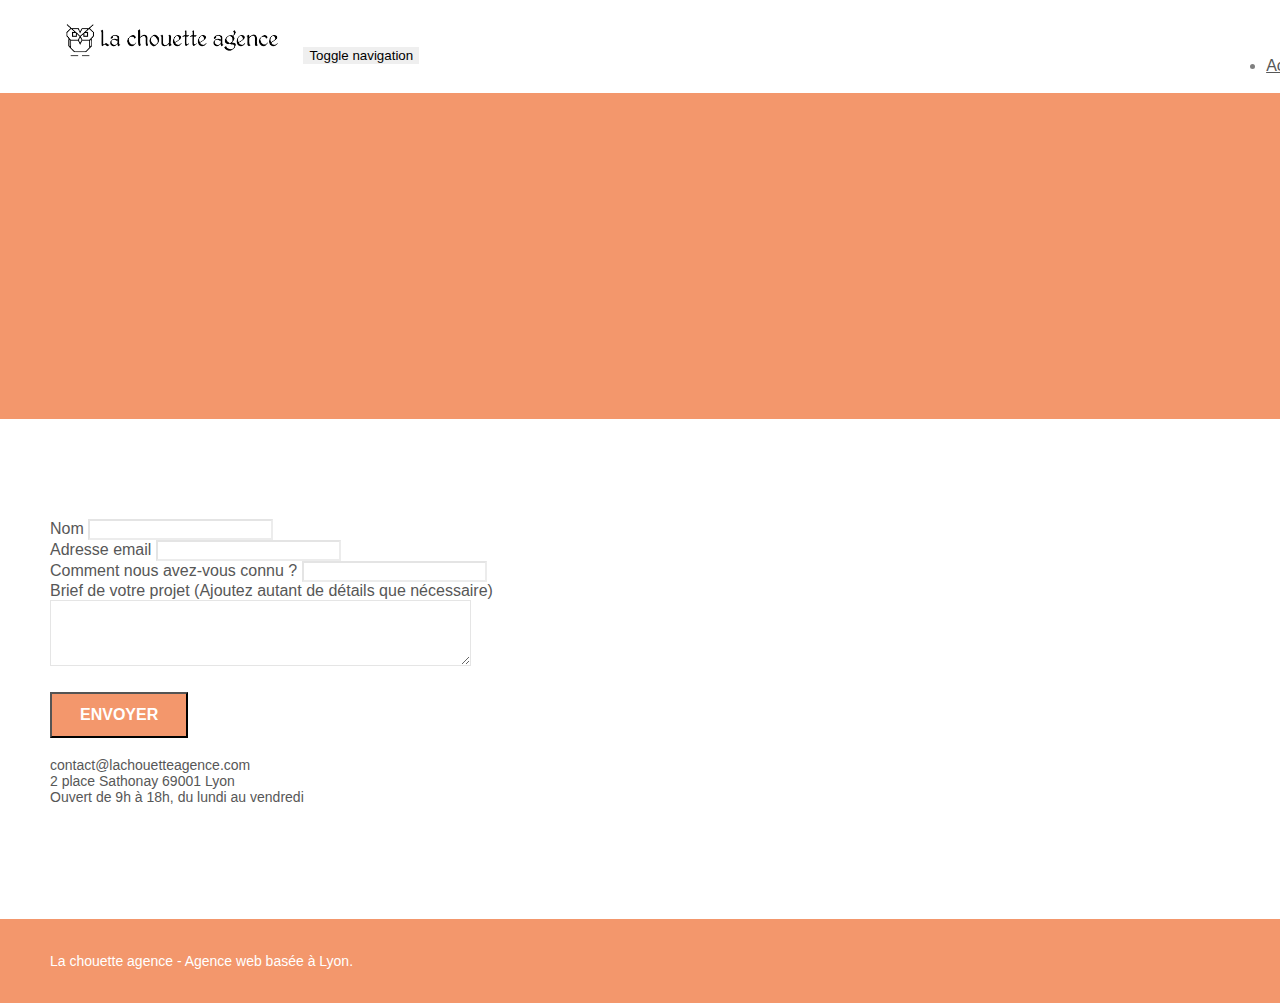
==== page2.html @ aa7b55ed "Amélioration du SEO" ====
<!doctype html>
<html lang="fr">
<head>
    <meta charset="utf-8">
    <meta name="keywords" content="SEO, site web, agence web design, Lyon, strategie web, illustrations, logo">
    <meta name="description" content="La chouette agence est une agence de web design basée à Lyon qui aide les entreprises à devenir attractives et visibles sur Internet">
    <meta name="viewport" content="width=device-width, initial-scale=1.0, viewport-fit=cover">
    <link rel="canonical" href="https://myriam-dev.github.io/NajiMyriam_4_22102021/page2.html">
	<link rel="shortcut icon" type="image/png" href="favicon.jpg">
	<link rel="stylesheet" type="text/css" href="./css/bootstrap.min.css">
	<link rel="stylesheet" type="text/css" href="style.css">
	<link rel="stylesheet" type="text/css" href="./css/font-awesome.min.css">
	<link rel="stylesheet" type="text/css" href="./css/et-line.min.css">
	
    
	<script src="./js/jquery-2.1.0.min.js" defer></script>
	<script src="./js/bootstrap.min.js" defer></script>
	<script src="./js/blocs.min.js" defer></script>
	<script src="./js/jqBootstrapValidation.js" defer></script>
	<script src="./js/formHandler.js" defer></script>
	
    <title>Contact La chouette agence</title>

        
</head>
<body>
<!-- Principal conteneur -->
<main class="page-container">
    
<!-- bloc-0 -->
<div class="bloc bgc-white l-bloc " id="bloc-0">
	<div class="container bloc-sm">
		<nav class="navbar row">
			<div class="navbar-header">
				<a class="navbar-brand" href="index.html" aria-label="page d'accueil"><img src="img/la-chouette-agence.png" alt="Logo de La chouette agence" height="40" /></a>
				<button id="nav-toggle" type="button" class="ui-navbar-toggle navbar-toggle" data-toggle="collapse" data-target=".navbar-1">
					<span class="sr-only">Toggle navigation</span>
					<span class="icon-bar"></span>
					<span class="icon-bar"></span>
					<span class="icon-bar"></span>
				</button>
			</div>
			<div class="collapse navbar-collapse navbar-1 special-dropdown-nav">
				<ul class="site-navigation nav navbar-nav">
					<li>
						<a href="index.html">Accueil</a>
					</li>
					<li>
						<a href="page2.html">page2 &gt;</a>
					</li>
				</ul>
			</div>

		</nav>
	</div>
</div>
<!-- bloc-0 END -->

<!-- bloc-6 -->
<div class="bloc bg-repeat bgc-atomic-tangerine d-bloc bloc-bg-texture texture-paper" id="bloc-6">
	<div class="container bloc-lg">
		<div class="row">
			<div class="col-sm-12">
				<h1 class="text-center hero-bloc-text tc-white">
					Parlons web design !
				</h1>
				<p class="text-center mg-lg tc-white tight-width-whitespace">
					Nous sommes ravis que vous souhaitiez collaborer avec notre agence.<br>
					Parlez-nous de votre projet en complétant le formulaire ci-dessous.
				</p>
			</div>
		</div>
	</div>
</div>
<!-- bloc-6 END -->

<!-- bloc-7 -->
<div class="bloc bgc-white l-bloc" id="bloc-7">
	<div class="container bloc-lg">
		<div class="row">
			<div class="col-sm-6">
				<form id="form_1" novalidate success-msg="Your message has been sent." fail-msg="Sorry it seems that our mail server is not responding, Sorry for the inconvenience!">
					<div class="form-group">
						<label>
							Nom
						</label>
						<input id="name" class="form-control" required />
					</div>
					<div class="form-group">
						<label>
							Adresse email
						</label>
						<input id="email" class="form-control" type="email" required />
					</div>
					<div class="form-group">
						<label>
							Comment nous avez-vous connu ?
						</label>
						<input class="form-control" type="email" required id="input_504" />
					</div>
					<div class="form-group">
						<label>
							Brief de votre projet (Ajoutez autant de détails que nécessaire)<br>
						</label><textarea id="message" class="form-control" rows="4" cols="50" required></textarea>
					</div> 
					<button class="bloc-button btn btn-lg btn-block cta-hero btn-atomic-tangerine" type="submit">
						Envoyer
					</button>
				</form>
			</div>
			<div class="col-sm-6">
				<p>
					contact@lachouetteagence.com<br>2 place Sathonay 69001 Lyon<br>Ouvert de 9h à 18h, du lundi au vendredi<br>
				</p>
			</div>
		</div>
	</div>
</div>
<!-- bloc-7 END -->

<!-- ScrollToTop Button -->
<a class="bloc-button btn btn-d scrollToTop" onclick="scrollToTarget('1')"><span class="fa fa-chevron-up"></span></a>
<!-- ScrollToTop Button END-->


<!-- Footer - bloc-8 -->
<div class="bloc bgc-atomic-tangerine d-bloc" id="bloc-8">
	<div class="container bloc-sm">
		<div class="row">
			<div class="col-sm-12">
				<p class="text-center white">
					La chouette agence - Agence web basée à Lyon.<br>
				</p>
				<div class="row row-no-gutters social">
					<div class="col-sm-3">
						<div class="text-center">
							<a class="social" href="index.html"><span class="fa fa-twitter icon-md"></span></a>
						</div>
					</div>
					<div class="col-sm-3">
						<div class="text-center">
							<a class="social" href="index.html"><span class="fa fa-facebook icon-md"></span></a>
						</div>
					</div>
					<div class="col-sm-3">
						<div class="text-center">
							<a class="social" href="index.html"><span class="fa fa-dribbble icon-md"></span></a>
						</div>
					</div>
					<div class="col-sm-3">
						<div class="text-center">
							<a class="social" href="index.html"><span class="fa fa-instagram icon-md"></span></a>
						</div>
					</div>
				</div>
			</div>
		</div>
	</div>
</div>
<!-- Footer - bloc-8 END -->

</main>
<!-- Principal conteneur END -->
    

</body>
</html>
---- style.css ----
body {
    margin: 0;
    padding: 0;
    background: #FFF;
    overflow-x: hidden;
    -webkit-font-smoothing: antialiased;
    -moz-osx-font-smoothing: grayscale;
}

a,
button {
    transition: all .3s ease-in-out;
    outline: none!important;
}

a:hover {
    text-decoration: none;
    cursor: pointer;
}

#page-loading-blocs-notifaction {
    position: fixed;
    top: 0;
    bottom: 0;
    width: 100%;
    z-index: 100000;
    background: #FFFFFF url("img/pageload-spinner.gif") no-repeat center center;
}

.bloc {
    width: 100%;
    clear: both;
    background: 50% 50% no-repeat;
    padding: 0 50px;
    -webkit-background-size: cover;
    -moz-background-size: cover;
    -o-background-size: cover;
    background-size: cover;
    position: relative;
}

.bloc .container {
    padding-left: 0;
    padding-right: 0;
}

.bloc-lg {
    padding: 100px 50px;
}

.bloc-md {
    padding: 50px;
}

.bloc-sm {
    padding: 20px 50px;
}

.bg-center,
.bg-l-edge,
.bg-r-edge,
.bg-t-edge,
.bg-b-edge,
.bg-tl-edge,
.bg-bl-edge,
.bg-tr-edge,
.bg-br-edge,
.bg-repeat {
    -webkit-background-size: auto!important;
    -moz-background-size: auto!important;
    -o-background-size: auto!important;
    background-size: auto!important;
}

.bg-repeat {
    background: repeat;
}

.bg-t-edge {
    background: top no-repeat;
}

.bloc-bg-texture::before {
    content: "";
    background-size: 2px 2px;
    position: absolute;
    top: 0;
    bottom: 0;
    left: 0;
    right: 0;
}

.texture-paper::before {
    background: url("img/texture-paper.png");
    background-size: 280px 280px;
}

.b-parallax {
    background-attachment: fixed;
}

.d-bloc {
    color: rgba(255, 255, 255, .7);
}

.d-bloc button:hover {
    color: rgba(255, 255, 255, .9);
}

.d-bloc .icon-round,
.d-bloc .icon-square,
.d-bloc .icon-rounded,
.d-bloc .icon-semi-rounded-a,
.d-bloc .icon-semi-rounded-b {
    border-color: rgba(255, 255, 255, .9);
}

.d-bloc .divider-h span {
    border-color: rgba(255, 255, 255, .2);
}

.d-bloc .a-btn,
.d-bloc .navbar a,
.d-bloc .navbar-brand,
.d-bloc a .icon-sm,
.d-bloc a .icon-md,
.d-bloc a .icon-lg,
.d-bloc a .icon-xl,
.d-bloc h1 a,
.d-bloc h2 a,
.d-bloc h3 a,
.d-bloc h4 a,
.d-bloc h5 a,
.d-bloc h6 a,
.d-bloc p a {
    color: rgba(255, 255, 255, .6);
}

.d-bloc .a-btn:hover,
.d-bloc .navbar a:hover,
.d-bloc .navbar-brand:hover,
.d-bloc a:hover .icon-sm,
.d-bloc a:hover .icon-md,
.d-bloc a:hover .icon-lg,
.d-bloc a:hover .icon-xl,
.d-bloc h1 a:hover,
.d-bloc h2 a:hover,
.d-bloc h3 a:hover,
.d-bloc h4 a:hover,
.d-bloc h5 a:hover,
.d-bloc h6 a:hover,
.d-bloc p a:hover {
    color: rgba(255, 255, 255, 1);
}

.d-bloc .navbar-toggle .icon-bar {
    background: rgba(255, 255, 255, 1);
}

.d-bloc .btn-wire,
.d-bloc .btn-wire:hover {
    color: rgba(255, 255, 255, 1);
    border-color: rgba(255, 255, 255, 1);
}

.d-bloc .panel {
    color: rgba(0, 0, 0, .5);
}

.d-bloc .panel button:hover {
    color: rgba(0, 0, 0, .7);
}

.d-bloc .panel icon {
    border-color: rgba(0, 0, 0, .7);
}

.d-bloc .panel .divider-h span {
    border-color: rgba(0, 0, 0, .1);
}

.d-bloc .panel .a-btn {
    color: rgba(0, 0, 0, .6);
}

.d-bloc .panel .a-btn:hover {
    color: rgba(0, 0, 0, 1);
}

.d-bloc .panel .btn-wire,
.d-bloc .panel .btn-wire:hover {
    color: rgba(0, 0, 0, .7);
    border-color: rgba(0, 0, 0, .3);
}

.d-bloc .panel,
.l-bloc {
    color: rgba(0, 0, 0, .5);
}

.d-bloc .panel button:hover,
.l-bloc button:hover {
    color: rgba(0, 0, 0, .7);
}

.l-bloc .icon-round,
.l-bloc .icon-square,
.l-bloc .icon-rounded,
.l-bloc .icon-semi-rounded-a,
.l-bloc .icon-semi-rounded-b {
    border-color: rgba(0, 0, 0, .7);
}

.d-bloc .panel .divider-h span,
.l-bloc .divider-h span {
    border-color: rgba(0, 0, 0, .1);
}

.d-bloc .panel .a-btn,
.l-bloc .a-btn,
.l-bloc .navbar a,
.l-bloc .navbar-brand,
.l-bloc a .icon-sm,
.l-bloc a .icon-md,
.l-bloc a .icon-lg,
.l-bloc a .icon-xl,
.l-bloc h1 a,
.l-bloc h2 a,
.l-bloc h3 a,
.l-bloc h4 a,
.l-bloc h5 a,
.l-bloc h6 a,
.l-bloc p a {
    color: rgba(0, 0, 0, .6);
}

.d-bloc .panel .a-btn:hover,
.l-bloc .a-btn:hover,
.l-bloc .navbar a:hover,
.l-bloc .navbar-brand:hover,
.l-bloc a:hover .icon-sm,
.l-bloc a:hover .icon-md,
.l-bloc a:hover .icon-lg,
.l-bloc a:hover .icon-xl,
.l-bloc h1 a:hover,
.l-bloc h2 a:hover,
.l-bloc h3 a:hover,
.l-bloc h4 a:hover,
.l-bloc h5 a:hover,
.l-bloc h6 a:hover,
.l-bloc p a:hover {
    color: rgba(0, 0, 0, 1);
}

.l-bloc .navbar-toggle .icon-bar {
    color: rgba(0, 0, 0, .6);
}

.d-bloc .panel .btn-wire,
.d-bloc .panel .btn-wire:hover,
.l-bloc .btn-wire,
.l-bloc .btn-wire:hover {
    color: rgba(0, 0, 0, .7);
    border-color: rgba(0, 0, 0, .3);
}

.voffset {
    margin-top: 30px;
}

.voffset-lg {
    margin-top: 80px;
}

.row-no-gutters {
    margin-right: 0;
    margin-left: 0;
}

.row.row-no-gutters > [class^="col-"],
.row.row-no-gutters > [class*=" col-"] {
    padding-right: 0;
    padding-left: 0;
}

#bloc-1-hero h1 {
    font-size: 32px;
}

.navbar {
    margin-bottom: 0;
    z-index: 1;
}

.navbar-brand {
    height: auto;
    padding: 3px 15px;
    font-size: 25px;
    font-weight: normal;
    font-weight: 600;
    line-height: 44px;
}

.navbar-brand img {
    max-height: 200px;
    margin: 0 5px 0 0;
    display: inline;
}

.navbar-brand img[src$=svg] {
    min-width: 100px;
}

.nav-center .navbar-brand img {
    margin: 0;
}

.navbar .nav {
    padding-top: 2px;
    margin-right: -16px;
    float: right;
    z-index: 1;
}

.nav > li {
    float: left;
    margin-top: 4px;
    font-size: 16px;
}

.navbar-nav .open .dropdown-menu > li > a {
    text-align: inherit;
}

.nav > li a:hover,
.nav > li a:focus {
    background: transparent;
}

.navbar-toggle {
    margin: 10px 10px 0 0;
    border: 0px;
}

.navbar-toggle:hover {
    background: transparent!important;
}

.navbar-toggle .icon-bar {
    background-color: rgba(0, 0, 0, .5);
    width: 26px;
}

.nav-invert .navbar .nav {
    float: left;
}

.nav-invert .navbar-header,
.nav-invert .navbar-brand {
    float: right;
    position: relative;
    z-index: 2;
}

@media (min-width: 768px) {
    .site-navigation {
        position: absolute;
        top: 50%;
        right: 20px;
        transform: translate(0, -50%);
        -webkit-transform: translateY(-50%);
    }
    .nav > li .dropdown-menu a,
    .nav > li .dropdown-menu a:hover {
        color: #484848;
    }
    .nav-invert .site-navigation {
        left: 0;
        right: 0;
    }
    .nav-center {
        text-align: center;
    }
    .nav-center .navbar-header {
        width: 100%;
    }
    .nav-center .navbar-header,
    .nav-center .navbar-brand,
    .nav-center .nav > li {
        float: none;
        display: inline-block;
    }
    .nav-center .site-navigation {
        position: relative;
        width: 100%;
        right: 0;
        margin-right: 0px;
        margin-top: 20px;
    }
    .nav-center.mini-nav .navbar-toggle {
        float: none;
        margin: 10px auto 0;
    }
}

.nav > li > .dropdown a {
    background: none!important;
    display: block;
    padding: 14px 15px;
}

nav .caret {
    margin: 0 5px;
}

.dropdown-menu .dropdown-menu {
    top: -8px;
    left: 100%;
}

.dropdown-menu .dropmenu-flow-right {
    top: 100%;
    left: 0;
    margin-left: -1px;
    border-top-left-radius: 0;
    border-top-right-radius: 0;
}

.dropdown-menu .dropdown span {
    border: 4px solid black;
    border-top-color: transparent;
    border-right-color: transparent;
    border-bottom-color: transparent;
    margin: 6px -5px 0 0!important;
    float: right;
}

.mg-md {
    margin-top: 10px;
    margin-bottom: 20px;
}

.mg-lg {
    margin-top: 10px;
    margin-bottom: 40px;
}

.btn {
    margin: 0 5px 5px 0;
}

.btn.pull-right {
    margin: 0 0 5px 5px;
}

.btn-d,
.btn-d:hover,
.btn-d:focus {
    color: #FFF;
    background: rgba(0, 0, 0, .3);
}

button {
    outline: none!important;
}

.btn-rd {
    border-radius: 40px;
}

.btn-clean {
    border: 1px solid rgba(0, 0, 0, .08);
    border-bottom-color: rgba(0, 0, 0, .1);
    text-shadow: 0 1px 0 rgba(0, 0, 1, .1);
    box-shadow: 0 1px 3px rgba(0, 0, 1, .25), inset 0 1px 0 0 rgba(255, 255, 255, .15);
}

.icon-md {
    font-size: 30px!important;
}

.icon-lg {
    font-size: 60px!important;
}

.sm-shadow {
    text-shadow: 0 1px 2px rgba(0, 0, 0, .3);
}

.panel-sq,
.panel-sq .panel-heading,
.panel-sq .panel-footer {
    border-radius: 0;
}

.panel-rd {
    border-radius: 30px;
}

.panel-rd .panel-heading {
    border-radius: 29px 29px 0 0;
}

.panel-rd .panel-footer {
    border-radius: 0 0 29px 29px;
}

.form-control {
    border-color: rgba(0, 0, 0, .1);
    box-shadow: none;
}

.scrollToTop {
    width: 40px;
    height: 40px;
    position: fixed;
    bottom: 20px;
    right: 20px;
    opacity: 0;
    z-index: 500;
    transition: all .3s ease-in-out;
}

.scrollToTop span {
    margin-top: 6px;
}

.showScrollTop {
    font-size: 14px;
    opacity: 1;
}

a[data-lightbox] {
    position: relative;
    display: block;
    text-align: center;
}

a[data-lightbox]:hover::before {
    content: "+";
    font-family: "HelveticaNeue-Light", "Helvetica Neue Light", "Helvetica Neue", Helvetica, Arial;
    font-size: 32px;
    width: 50px;
    height: 50px;
    margin-left: -25px;
    border-radius: 50%;
    background: rgba(0, 0, 0, .6);
    color: #FFF;
    font-weight: 100;
    z-index: 1;
    position: absolute;
    top: 50%;
    transform: translateY(-50%);
    -webkit-transform: translateY(-50%);
}

a[data-lightbox]:hover img {
    opacity: 0.6;
    -webkit-animation-fill-mode: none;
    animation-fill-mode: none;
}

#lightbox-modal {
    display: flex;
    align-items: center;
}

#lightbox-modal .modal-dialog {
    width: 90%;
    max-width: 900px;
    margin: 0 auto 0;
}

#lightbox-modal .modal-dialog img {
    max-height: 90vh;
    margin: 0 auto;
}

.lightbox-caption {
    padding: 20px;
    color: #FFF;
    background: rgba(0, 0, 0, .5);
    position: absolute;
    left: 15px;
    right: 15px;
    bottom: 5px;
}

.close-lightbox {
    color: #FFF;
    font-size: 30px;
    position: absolute;
    top: 20px;
    right: 20px;
    z-index: 20;
    background: rgba(0, 0, 0, .5);
    border: none;
    line-height: 30px;
    padding: 0 9px 5px;
    opacity: 0.3;
}

.close-lightbox:hover,
.next-lightbox:hover,
.prev-lightbox:hover {
    opacity: 1.0;
    color: #FFF;
}

.next-lightbox,
.prev-lightbox {
    font-size: 20px;
    color: rgba(255, 255, 255, .9);
    background: rgba(0, 0, 0, .5);
    transition: all .2s ease-in-out;
    position: absolute;
    top: 45%;
    z-index: 1;
    opacity: 0.4;
}

.next-lightbox {
    padding: 6px 8px 1px 13px;
    right: 25px;
}

.prev-lightbox {
    padding: 6px 13px 1px 10px;
    left: 25px;
}

.snapshot-lb .modal-body {
    padding-bottom: 45px;
}

.snapshot-lb .lightbox-caption {
    padding: 0;
    color: rgba(0, 0, 0, .5);
    background: none;
}

h1,
h2,
h3,
h4,
h5,
h6,
p,
label,
.btn,
a {
    font-family: "helvetica";
    font-weight: 400;
    color: #575757!important;
}

.container {
    max-width: 1000px;
}

.hero-bloc-text {
    font-size: 38px;
}

.hero-bloc-text-sub {
    font-size: 36px;
}

.statement-bloc-text {
    line-height: 26px;
    font-style: italic;
    font-size: 20px;
    text-align: center;
    font-weight: lighter;
    max-width: 520px;
    margin: auto auto auto auto;
}

p {
    font-size: 14px;
}

.tight-width-whitespace {
    max-width: 600px;
    margin: auto auto auto auto;
}

.h1 {
    font-size: 20px;
    font-family: "Open Sans";
}

.cta-hero {
    margin-top: 22px;
    color: #FFFFFF!important;
    text-transform: uppercase;
    padding: 12px 28px 12px 28px;
    font-size: 16px;
    font-weight: 700;
}

.social {
    max-width: 400px;
    margin: auto auto auto auto;
}

h2 {
    font-size: 22px;
    line-height: 1.4em;
}

h3 {
    font-size: 15px;
    text-transform: uppercase;
    font-weight: 700;
    color: #333333!important;
}

.med-width-whitespace {
    max-width: 800px;
    margin: auto auto auto auto;
    box-shadow: 0px 0px 0px #000000;
}

h1 {
    color: #0c0c0c!important;
}

h4 {
    color: #333333!important;
}

.icons {
    margin-bottom: 14px;
    margin-top: 24px;
}

.white {
    color: #FFFFFF!important;
}

.portfolio-thumb {
    margin-bottom: 24px;
}

.portfolio-row {
    margin-bottom: 44px;
    margin-top: 50px;
}

.avatar {
    box-shadow: 0px 4px 9px rgba(0, 0, 0, 0.3);
}

.black-background {
    background-color: rgba(165, 147, 99, 0.7);
    padding: 40px 40px 40px 40px;
}

.bold-link {
    font-weight: 900;
    text-decoration: underline!important;
}

.bgc-white {
    background-color: #FFFFFF;
}

.bgc-dark-slate-blue {
    background-color: #364577;
}

.bgc-atomic-tangerine {
    background-color: #F3976C;
}

.tc-white {
    color: #F3976C!important;
}

.btn-atomic-tangerine {
    background: #F3976C;
    color: #FFFFFF!important;
}

.btn-atomic-tangerine:hover {
    background: #c27956!important;
    color: #FFFFFF!important;
}

.ltc-white {
    color: #FFFFFF!important;
}

.ltc-white:hover {
    color: #cccccc!important;
}

.ltc-atomic-tangerine {
    color: #F3976C!important;
}

.ltc-atomic-tangerine:hover {
    color: #c27956!important;
}

.icon-dark-slate-blue {
    color: #364577!important;
    border-color: #364577!important;
}

.bg-banniere {
    background-image: url("img/la-chouette-agence-banniere.jpg");
}

.bg-presentation {
    background-image: url("img/image-de-presentation.jpg");
}

@media (max-width: 1024px) {
    .bloc {
        padding-left: 20px;
        padding-right: 20px;
    }
    .bloc.full-width-bloc,
    .bloc-tile-2.full-width-bloc .container,
    .bloc-tile-3.full-width-bloc .container,
    .bloc-tile-4.full-width-bloc .container {
        padding-left: 0;
        padding-right: 0;
    }
}

@media (max-width: 992px) and (min-width: 768px) {
    .navbar .nav {
        max-width: 80%
    }
    .nav-center.navbar .nav {
        max-width: 100%
    }
}

@media only screen and (min-device-width: 768px) and (max-device-width: 1024px) and (orientation: landscape) {
    .b-parallax {
        background-attachment: scroll;
    }
}

@media only screen and (min-device-width: 1024px) and (max-device-width: 1366px) and (-webkit-min-device-pixel-ratio: 1.5) {
    .b-parallax {
        background-attachment: scroll;
    }
}

@media (max-width: 991px) {
    .container {
        width: 100%;
    }
    .b-parallax {
        background-attachment: scroll;
    }
    .page-container,
    #hero-bloc {
        overflow-x: hidden;
        position: relative;
    }
    .bloc {
        padding-left: constant(safe-area-inset-left);
        padding-right: constant(safe-area-inset-right);
    }
    .bloc-group,
    .bloc-group .bloc {
        display: block;
        width: 100%;
    }
    .bloc-fill-screen .fill-bloc-top-edge,
    .bloc-fill-screen .fill-bloc-bottom-edge {
        padding: 0 20px;
        padding-left: constant(safe-area-inset-left);
        padding-right: constant(safe-area-inset-right);
    }
}

@media (max-width: 767px) {
    .page-container {
        overflow-x: hidden;
        position: relative;
    }
    h1,
    h2,
    h3,
    h4,
    h5,
    h6,
    p,
    #disqus_thread {
        padding-left: 10px!important;
        padding-right: 10px!important;
    }
    .b-parallax {
        background-attachment: scroll;
    }
    .navbar .nav {
        padding-top: 0;
        border-top: 1px solid rgba(0, 0, 0, .2);
        float: none!important;
    }
    .navbar.row {
        margin-left: 0;
        margin-right: 0;
    }
    .site-navigation {
        position: inherit;
        transform: none;
        -webkit-transform: none;
        -ms-transform: none;
    }
    .nav > li {
        margin-top: 0;
        border-bottom: 1px solid rgba(0, 0, 0, .1);
        background: rgba(0, 0, 0, .05);
        text-align: left;
        padding-left: 15px;
        width: 100%;
    }
    .nav > li:hover {
        background: rgba(0, 0, 0, .08);
    }
    .dropdown .dropdown a .caret {
        float: none;
        margin: 5px 0 0 10px!important;
        border: 4px solid black;
        border-bottom-color: transparent;
        border-right-color: transparent;
        border-left-color: transparent;
    }
    #hero-bloc .navbar .nav {
        background: rgba(0, 0, 0, .8);
    }
    #hero-bloc .navbar .nav a {
        color: rgba(255, 255, 255, .6);
    }
    .hero {
        padding: 50px 0;
    }
    .hero-nav {
        left: -1px;
        right: -1px;
    }
    .navbar-collapse {
        padding: 0;
        overflow-x: hidden;
        -webkit-box-shadow: none;
        box-shadow: none;
    }
    .navbar-brand img {
        max-height: 40px;
        width: auto;
    }
    .nav-invert .navbar-header {
        float: none;
        width: 100%;
    }
    .nav-invert .navbar-toggle {
        float: left;
        margin-left: 10px;
    }
    .bloc {
        padding-left: 0;
        padding-right: 0;
    }
    .bloc-xxl,
    .bloc-xl,
    .bloc-lg {
        padding: 40px 0;
    }
    .bloc-sm,
    .bloc-md {
        padding-left: 0;
        padding-right: 0;
    }
    .bloc-tile-2 .container,
    .bloc-tile-3 .container,
    .bloc-tile-4 .container,
    .bloc-fill-screen .fill-bloc-top-edge,
    .bloc-fill-screen .fill-bloc-bottom-edge {
        padding-left: 0;
        padding-right: 0;
    }
    .a-block {
        padding: 0 10px;
    }
    .btn-dwn {
        display: none;
    }
    .voffset {
        margin-top: 5px;
    }
    .voffset-md {
        margin-top: 20px;
    }
    .voffset-lg {
        margin-top: 30px;
    }
    form {
        padding: 5px;
    }
    .close-lightbox {
        display: inline-block;
    }
    .blocsapp-device-iphone5 {
        background-size: 216px 425px;
        padding-top: 60px;
        width: 216px;
        height: 425px;
    }
    .blocsapp-device-iphone5 img {
        width: 180px;
        height: 320px;
    }
}

@media (max-width: 400px) {
    .bloc {
        padding-left: 0;
        padding-right: 0;
    }
}

@media (max-width: 767px) {
    .bloc-mob-center-text {
        text-align: center;
    }
}
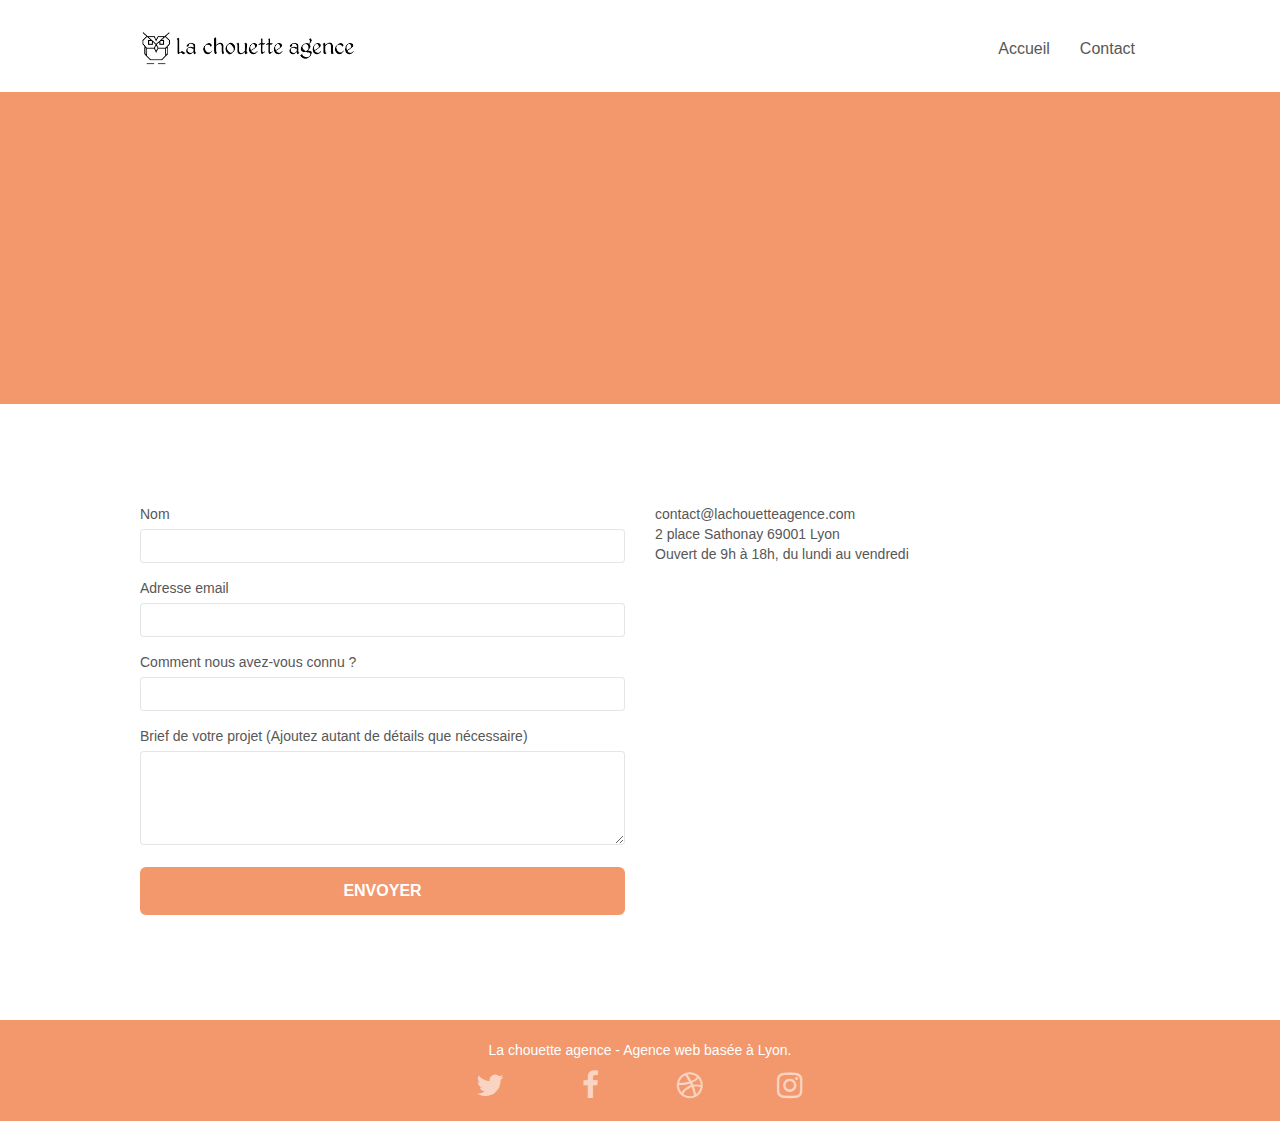
==== commit 376d6976: "Mise à jour SEO" ====
--- a/page2.html
+++ b/page2.html
@@ -7,15 +7,15 @@
     <meta name="viewport" content="width=device-width, initial-scale=1.0, viewport-fit=cover">
     <link rel="canonical" href="https://myriam-dev.github.io/NajiMyriam_4_22102021/page2.html">
 	<link rel="shortcut icon" type="image/png" href="favicon.jpg">
-	<link rel="stylesheet" type="text/css" href="./css/bootstrap.min.css">
+	<link rel="stylesheet" type="text/css" href="./css/bootstrap.css">
 	<link rel="stylesheet" type="text/css" href="style.css">
-	<link rel="stylesheet" type="text/css" href="./css/font-awesome.min.css">
-	<link rel="stylesheet" type="text/css" href="./css/et-line.min.css">
+	<link rel="stylesheet" type="text/css" href="./css/font-awesome.css">
+	<link rel="stylesheet" type="text/css" href="./css/et-line.css">
 	
     
-	<script src="./js/jquery-2.1.0.min.js" defer></script>
-	<script src="./js/bootstrap.min.js" defer></script>
-	<script src="./js/blocs.min.js" defer></script>
+	<script src="./js/jquery-2.1.0.js" defer></script>
+	<script src="./js/bootstrap.js" defer></script>
+	<script src="./js/blocs.js" defer></script>
 	<script src="./js/jqBootstrapValidation.js" defer></script>
 	<script src="./js/formHandler.js" defer></script>
 	
@@ -46,7 +46,7 @@
 						<a href="index.html">Accueil</a>
 					</li>
 					<li>
-						<a href="page2.html">page2 &gt;</a>
+						<a href="page2.html">Contact</a>
 					</li>
 				</ul>
 			</div>
--- a/style.css
+++ b/style.css
@@ -88,11 +88,6 @@
     bottom: 0;
     left: 0;
     right: 0;
-}
-
-.texture-paper::before {
-    background: url("img/texture-paper.png");
-    background-size: 280px 280px;
 }
 
 .b-parallax {
--- a/css/et-line.css
+++ b/css/et-line.css
@@ -0,0 +1,519 @@
+@font-face {
+    font-family: et-line;
+    src: url(../fonts/et-line.eot);
+    src: url(../fonts/et-line.eot?#iefix) format('embedded-opentype'), url(../fonts/et-line.woff) format('woff'), url(../fonts/et-line.ttf) format('truetype'), url(../fonts/et-line.svg#et-line) format('svg');
+    font-weight: 400;
+    font-style: normal
+}
+
+.et-icon-adjustments,
+.et-icon-alarmclock,
+.et-icon-anchor,
+.et-icon-aperture,
+.et-icon-attachment,
+.et-icon-bargraph,
+.et-icon-basket,
+.et-icon-beaker,
+.et-icon-bike,
+.et-icon-book-open,
+.et-icon-briefcase,
+.et-icon-browser,
+.et-icon-calendar,
+.et-icon-camera,
+.et-icon-caution,
+.et-icon-chat,
+.et-icon-circle-compass,
+.et-icon-clipboard,
+.et-icon-clock,
+.et-icon-cloud,
+.et-icon-compass,
+.et-icon-desktop,
+.et-icon-dial,
+.et-icon-document,
+.et-icon-documents,
+.et-icon-download,
+.et-icon-dribbble,
+.et-icon-edit,
+.et-icon-envelope,
+.et-icon-expand,
+.et-icon-facebook,
+.et-icon-flag,
+.et-icon-focus,
+.et-icon-gears,
+.et-icon-genius,
+.et-icon-gift,
+.et-icon-global,
+.et-icon-globe,
+.et-icon-googleplus,
+.et-icon-grid,
+.et-icon-happy,
+.et-icon-hazardous,
+.et-icon-heart,
+.et-icon-hotairballoon,
+.et-icon-hourglass,
+.et-icon-key,
+.et-icon-laptop,
+.et-icon-layers,
+.et-icon-lifesaver,
+.et-icon-lightbulb,
+.et-icon-linegraph,
+.et-icon-linkedin,
+.et-icon-lock,
+.et-icon-magnifying-glass,
+.et-icon-map,
+.et-icon-map-pin,
+.et-icon-megaphone,
+.et-icon-mic,
+.et-icon-mobile,
+.et-icon-newspaper,
+.et-icon-notebook,
+.et-icon-paintbrush,
+.et-icon-paperclip,
+.et-icon-pencil,
+.et-icon-phone,
+.et-icon-picture,
+.et-icon-pictures,
+.et-icon-piechart,
+.et-icon-presentation,
+.et-icon-pricetags,
+.et-icon-printer,
+.et-icon-profile-female,
+.et-icon-profile-male,
+.et-icon-puzzle,
+.et-icon-quote,
+.et-icon-recycle,
+.et-icon-refresh,
+.et-icon-ribbon,
+.et-icon-rss,
+.et-icon-sad,
+.et-icon-scissors,
+.et-icon-scope,
+.et-icon-search,
+.et-icon-shield,
+.et-icon-speedometer,
+.et-icon-strategy,
+.et-icon-streetsign,
+.et-icon-tablet,
+.et-icon-target,
+.et-icon-telescope,
+.et-icon-toolbox,
+.et-icon-tools,
+.et-icon-tools-2,
+.et-icon-trophy,
+.et-icon-tumblr,
+.et-icon-twitter,
+.et-icon-upload,
+.et-icon-video,
+.et-icon-wallet,
+.et-icon-wine {
+    font-family: et-line;
+    speak: none;
+    font-style: normal;
+    font-weight: 400;
+    font-variant: normal;
+    text-transform: none;
+    line-height: 1;
+    -webkit-font-smoothing: antialiased;
+    -moz-osx-font-smoothing: grayscale;
+    display: inline-block
+}
+
+.et-icon-mobile:before {
+    content: "\e000"
+}
+
+.et-icon-laptop:before {
+    content: "\e001"
+}
+
+.et-icon-desktop:before {
+    content: "\e002"
+}
+
+.et-icon-tablet:before {
+    content: "\e003"
+}
+
+.et-icon-phone:before {
+    content: "\e004"
+}
+
+.et-icon-document:before {
+    content: "\e005"
+}
+
+.et-icon-documents:before {
+    content: "\e006"
+}
+
+.et-icon-search:before {
+    content: "\e007"
+}
+
+.et-icon-clipboard:before {
+    content: "\e008"
+}
+
+.et-icon-newspaper:before {
+    content: "\e009"
+}
+
+.et-icon-notebook:before {
+    content: "\e00a"
+}
+
+.et-icon-book-open:before {
+    content: "\e00b"
+}
+
+.et-icon-browser:before {
+    content: "\e00c"
+}
+
+.et-icon-calendar:before {
+    content: "\e00d"
+}
+
+.et-icon-presentation:before {
+    content: "\e00e"
+}
+
+.et-icon-picture:before {
+    content: "\e00f"
+}
+
+.et-icon-pictures:before {
+    content: "\e010"
+}
+
+.et-icon-video:before {
+    content: "\e011"
+}
+
+.et-icon-camera:before {
+    content: "\e012"
+}
+
+.et-icon-printer:before {
+    content: "\e013"
+}
+
+.et-icon-toolbox:before {
+    content: "\e014"
+}
+
+.et-icon-briefcase:before {
+    content: "\e015"
+}
+
+.et-icon-wallet:before {
+    content: "\e016"
+}
+
+.et-icon-gift:before {
+    content: "\e017"
+}
+
+.et-icon-bargraph:before {
+    content: "\e018"
+}
+
+.et-icon-grid:before {
+    content: "\e019"
+}
+
+.et-icon-expand:before {
+    content: "\e01a"
+}
+
+.et-icon-focus:before {
+    content: "\e01b"
+}
+
+.et-icon-edit:before {
+    content: "\e01c"
+}
+
+.et-icon-adjustments:before {
+    content: "\e01d"
+}
+
+.et-icon-ribbon:before {
+    content: "\e01e"
+}
+
+.et-icon-hourglass:before {
+    content: "\e01f"
+}
+
+.et-icon-lock:before {
+    content: "\e020"
+}
+
+.et-icon-megaphone:before {
+    content: "\e021"
+}
+
+.et-icon-shield:before {
+    content: "\e022"
+}
+
+.et-icon-trophy:before {
+    content: "\e023"
+}
+
+.et-icon-flag:before {
+    content: "\e024"
+}
+
+.et-icon-map:before {
+    content: "\e025"
+}
+
+.et-icon-puzzle:before {
+    content: "\e026"
+}
+
+.et-icon-basket:before {
+    content: "\e027"
+}
+
+.et-icon-envelope:before {
+    content: "\e028"
+}
+
+.et-icon-streetsign:before {
+    content: "\e029"
+}
+
+.et-icon-telescope:before {
+    content: "\e02a"
+}
+
+.et-icon-gears:before {
+    content: "\e02b"
+}
+
+.et-icon-key:before {
+    content: "\e02c"
+}
+
+.et-icon-paperclip:before {
+    content: "\e02d"
+}
+
+.et-icon-attachment:before {
+    content: "\e02e"
+}
+
+.et-icon-pricetags:before {
+    content: "\e02f"
+}
+
+.et-icon-lightbulb:before {
+    content: "\e030"
+}
+
+.et-icon-layers:before {
+    content: "\e031"
+}
+
+.et-icon-pencil:before {
+    content: "\e032"
+}
+
+.et-icon-tools:before {
+    content: "\e033"
+}
+
+.et-icon-tools-2:before {
+    content: "\e034"
+}
+
+.et-icon-scissors:before {
+    content: "\e035"
+}
+
+.et-icon-paintbrush:before {
+    content: "\e036"
+}
+
+.et-icon-magnifying-glass:before {
+    content: "\e037"
+}
+
+.et-icon-circle-compass:before {
+    content: "\e038"
+}
+
+.et-icon-linegraph:before {
+    content: "\e039"
+}
+
+.et-icon-mic:before {
+    content: "\e03a"
+}
+
+.et-icon-strategy:before {
+    content: "\e03b"
+}
+
+.et-icon-beaker:before {
+    content: "\e03c"
+}
+
+.et-icon-caution:before {
+    content: "\e03d"
+}
+
+.et-icon-recycle:before {
+    content: "\e03e"
+}
+
+.et-icon-anchor:before {
+    content: "\e03f"
+}
+
+.et-icon-profile-male:before {
+    content: "\e040"
+}
+
+.et-icon-profile-female:before {
+    content: "\e041"
+}
+
+.et-icon-bike:before {
+    content: "\e042"
+}
+
+.et-icon-wine:before {
+    content: "\e043"
+}
+
+.et-icon-hotairballoon:before {
+    content: "\e044"
+}
+
+.et-icon-globe:before {
+    content: "\e045"
+}
+
+.et-icon-genius:before {
+    content: "\e046"
+}
+
+.et-icon-map-pin:before {
+    content: "\e047"
+}
+
+.et-icon-dial:before {
+    content: "\e048"
+}
+
+.et-icon-chat:before {
+    content: "\e049"
+}
+
+.et-icon-heart:before {
+    content: "\e04a"
+}
+
+.et-icon-cloud:before {
+    content: "\e04b"
+}
+
+.et-icon-upload:before {
+    content: "\e04c"
+}
+
+.et-icon-download:before {
+    content: "\e04d"
+}
+
+.et-icon-target:before {
+    content: "\e04e"
+}
+
+.et-icon-hazardous:before {
+    content: "\e04f"
+}
+
+.et-icon-piechart:before {
+    content: "\e050"
+}
+
+.et-icon-speedometer:before {
+    content: "\e051"
+}
+
+.et-icon-global:before {
+    content: "\e052"
+}
+
+.et-icon-compass:before {
+    content: "\e053"
+}
+
+.et-icon-lifesaver:before {
+    content: "\e054"
+}
+
+.et-icon-clock:before {
+    content: "\e055"
+}
+
+.et-icon-aperture:before {
+    content: "\e056"
+}
+
+.et-icon-quote:before {
+    content: "\e057"
+}
+
+.et-icon-scope:before {
+    content: "\e058"
+}
+
+.et-icon-alarmclock:before {
+    content: "\e059"
+}
+
+.et-icon-refresh:before {
+    content: "\e05a"
+}
+
+.et-icon-happy:before {
+    content: "\e05b"
+}
+
+.et-icon-sad:before {
+    content: "\e05c"
+}
+
+.et-icon-facebook:before {
+    content: "\e05d"
+}
+
+.et-icon-twitter:before {
+    content: "\e05e"
+}
+
+.et-icon-googleplus:before {
+    content: "\e05f"
+}
+
+.et-icon-rss:before {
+    content: "\e060"
+}
+
+.et-icon-tumblr:before {
+    content: "\e061"
+}
+
+.et-icon-linkedin:before {
+    content: "\e062"
+}
+
+.et-icon-dribbble:before {
+    content: "\e063"
+}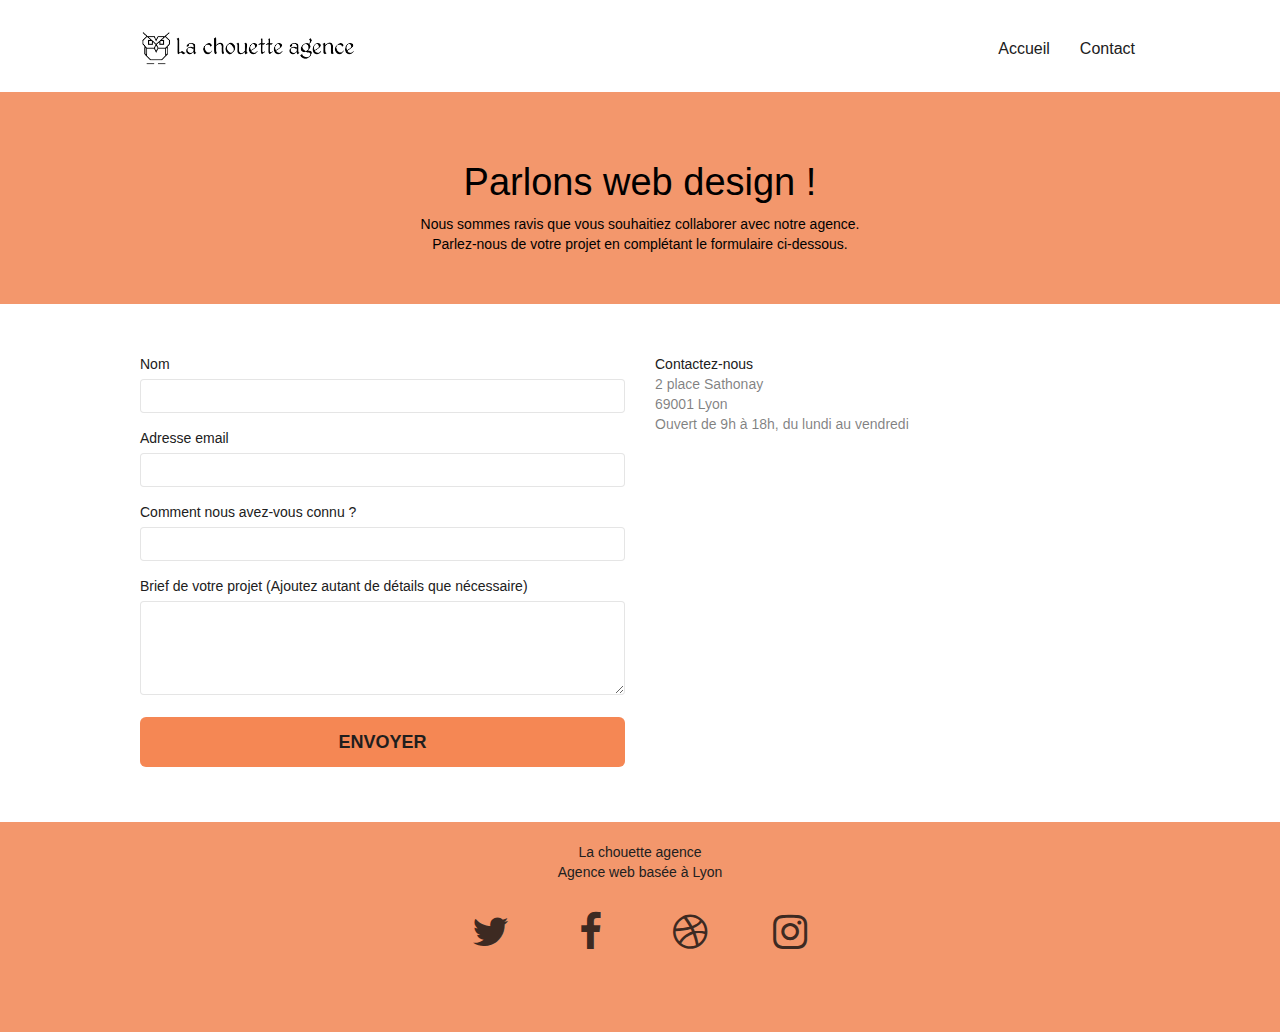
==== commit fcf51c02: "Misa à jour de l'amélioration SEO et accessibilité" ====
--- a/page2.html
+++ b/page2.html
@@ -61,10 +61,10 @@
 	<div class="container bloc-lg">
 		<div class="row">
 			<div class="col-sm-12">
-				<h1 class="text-center hero-bloc-text tc-white">
+				<h1 class="text-center hero-bloc-text tc-black-2">
 					Parlons web design !
 				</h1>
-				<p class="text-center mg-lg tc-white tight-width-whitespace">
+				<p class="text-center mg-lg tc-black-2 tight-width-whitespace">
 					Nous sommes ravis que vous souhaitiez collaborer avec notre agence.<br>
 					Parlez-nous de votre projet en complétant le formulaire ci-dessous.
 				</p>
@@ -109,9 +109,12 @@
 				</form>
 			</div>
 			<div class="col-sm-6">
-				<p>
-					contact@lachouetteagence.com<br>2 place Sathonay 69001 Lyon<br>Ouvert de 9h à 18h, du lundi au vendredi<br>
-				</p>
+				<address>
+					<a href="mailto:contact@lachouetteagence.com">Contactez-nous</a>
+					<br>2 place Sathonay  
+					<br>69001 Lyon
+					<br>Ouvert de 9h à 18h, du lundi au vendredi<br>
+				</address>					
 			</div>
 		</div>
 	</div>
@@ -122,45 +125,45 @@
 <a class="bloc-button btn btn-d scrollToTop" onclick="scrollToTarget('1')"><span class="fa fa-chevron-up"></span></a>
 <!-- ScrollToTop Button END-->
 
+</main>
+<!-- Principal conteneur END -->
 
 <!-- Footer - bloc-8 -->
-<div class="bloc bgc-atomic-tangerine d-bloc" id="bloc-8">
+<footer class="bloc bgc-atomic-tangerine d-bloc" id="bloc-8">
 	<div class="container bloc-sm">
 		<div class="row">
 			<div class="col-sm-12">
-				<p class="text-center white">
-					La chouette agence - Agence web basée à Lyon.<br>
+				<p class="text-center white p-bottom">
+					La chouette agence <br> Agence web basée à Lyon<br>
 				</p>
 				<div class="row row-no-gutters social">
 					<div class="col-sm-3">
 						<div class="text-center">
-							<a class="social" href="index.html"><span class="fa fa-twitter icon-md"></span></a>
+							<a class="social" href="https://twitter.com/OCFrance?ref_src=twsrc%5Egoogle%7Ctwcamp%5Eserp%7Ctwgr%5Eauthor"><span class="fa fa-twitter icon-md"></span></a>
 						</div>
 					</div>
 					<div class="col-sm-3">
 						<div class="text-center">
-							<a class="social" href="index.html"><span class="fa fa-facebook icon-md"></span></a>
+							<a class="social" href="https://fr-fr.facebook.com/openclassrooms/"><span class="fa fa-facebook icon-md"></span></a>
 						</div>
 					</div>
 					<div class="col-sm-3">
 						<div class="text-center">
-							<a class="social" href="index.html"><span class="fa fa-dribbble icon-md"></span></a>
+							<a class="social" href="https://dribbble.com/tags/openclassrooms"><span class="fa fa-dribbble icon-md"></span></a>
 						</div>
 					</div>
 					<div class="col-sm-3">
 						<div class="text-center">
-							<a class="social" href="index.html"><span class="fa fa-instagram icon-md"></span></a>
+							<a class="social" href="https://www.instagram.com/openclassrooms/?hl=fr"><span class="fa fa-instagram icon-md"></span></a>
 						</div>
 					</div>
 				</div>
 			</div>
 		</div>
 	</div>
-</div>
+</footer>
 <!-- Footer - bloc-8 END -->
 
-</main>
-<!-- Principal conteneur END -->
     
 
 </body>
--- a/style.css
+++ b/style.css
@@ -5,6 +5,10 @@
     overflow-x: hidden;
     -webkit-font-smoothing: antialiased;
     -moz-osx-font-smoothing: grayscale;
+}
+
+h1, h2{
+    font-weight: 700;
 }
 
 a,
@@ -45,7 +49,7 @@
 }
 
 .bloc-lg {
-    padding: 100px 50px;
+    padding: 50px 50px;
 }
 
 .bloc-md {
@@ -128,7 +132,7 @@
 .d-bloc h5 a,
 .d-bloc h6 a,
 .d-bloc p a {
-    color: rgba(255, 255, 255, .6);
+    color: rgba(19, 18, 18, 0.836);
 }
 
 .d-bloc .a-btn:hover,
@@ -357,6 +361,8 @@
     z-index: 2;
 }
 
+/* MEDIA */
+
 @media (min-width: 768px) {
     .site-navigation {
         position: absolute;
@@ -471,7 +477,8 @@
 }
 
 .icon-md {
-    font-size: 30px!important;
+    font-size: 40px!important;
+    color: black;
 }
 
 .icon-lg {
@@ -646,7 +653,7 @@
 a {
     font-family: "helvetica";
     font-weight: 400;
-    color: #575757!important;
+    color: #202020!important;
 }
 
 .container {
@@ -690,13 +697,15 @@
     color: #FFFFFF!important;
     text-transform: uppercase;
     padding: 12px 28px 12px 28px;
-    font-size: 16px;
+    font-size: 18px;
     font-weight: 700;
 }
 
 .social {
     max-width: 400px;
-    margin: auto auto auto auto;
+    margin: auto auto 30px auto;
+    display: flex;
+    justify-content: center;
 }
 
 h2 {
@@ -730,8 +739,19 @@
     margin-top: 24px;
 }
 
-.white {
-    color: #FFFFFF!important;
+.c-black {
+    color: black!important;
+    font-weight: bold;
+}
+
+.c-white {
+    color: white!important;
+    font-weight: bold;
+}
+
+
+.p-bottom{
+    padding-bottom: 20px;
 }
 
 .portfolio-thumb {
@@ -748,7 +768,6 @@
 }
 
 .black-background {
-    background-color: rgba(165, 147, 99, 0.7);
     padding: 40px 40px 40px 40px;
 }
 
@@ -770,17 +789,33 @@
 }
 
 .tc-white {
-    color: #F3976C!important;
+    border-radius: 8px;
+    color: #f57e47!important;
+    font-weight: bold;
+}
+
+.back-text {
+    background-color: #1a1a1aa2;
+    border-radius: 8px;
+}
+
+.p-bloc3 {
+    font-size: 1.6rem;
+    color: white;
+}
+
+.tc-black-2 {
+    color: black!important;
 }
 
 .btn-atomic-tangerine {
-    background: #F3976C;
-    color: #FFFFFF!important;
+    background: #f58754;
+    color: #1f1e1e!important;
 }
 
 .btn-atomic-tangerine:hover {
-    background: #c27956!important;
-    color: #FFFFFF!important;
+    background: #d16838!important;
+    color: #1f1e1e!important;
 }
 
 .ltc-white {
@@ -788,7 +823,7 @@
 }
 
 .ltc-white:hover {
-    color: #cccccc!important;
+    color: #F3976C!important;
 }
 
 .ltc-atomic-tangerine {
@@ -810,6 +845,10 @@
 
 .bg-presentation {
     background-image: url("img/image-de-presentation.jpg");
+}
+
+.title-footer {
+    color: black!important;
 }
 
 @media (max-width: 1024px) {
@@ -1023,7 +1062,21 @@
 }
 
 @media (max-width: 767px) {
+
+    .bloc-lg {
+        padding: 25px 0;
+    }
     .bloc-mob-center-text {
         text-align: center;
     }
+    .portfolio-row {
+        margin: 0px;
+        margin: 0px;
+    }
+    .portfolio-row,div {
+        margin: 0;
+    }
+    .social{
+        justify-content: space-around;
+    }
 }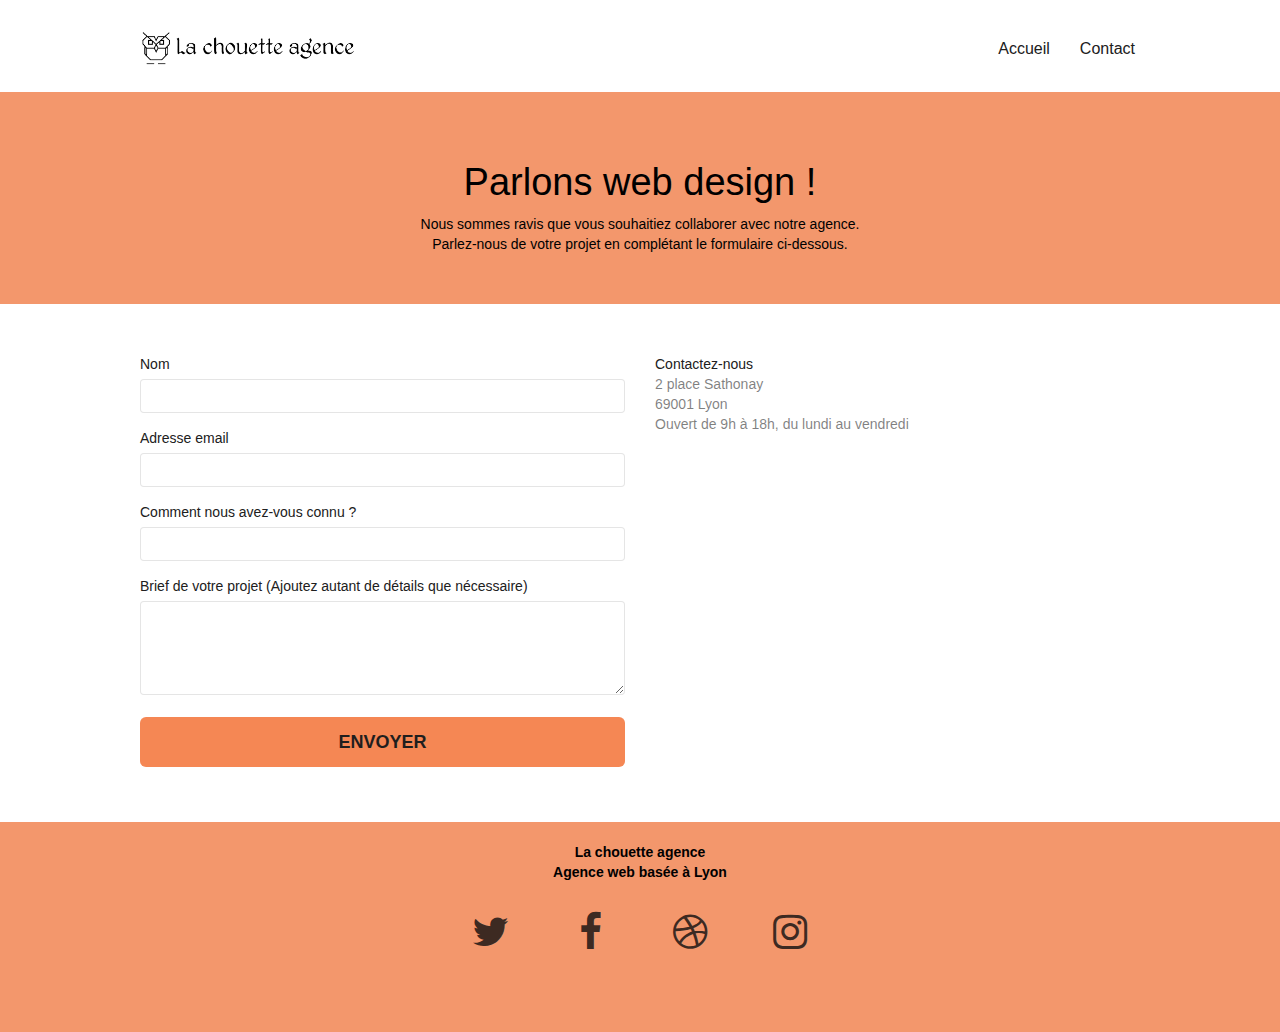
==== commit 9a12060d: "Mise à jour du SEO et de l'accessibilité" ====
--- a/page2.html
+++ b/page2.html
@@ -133,28 +133,28 @@
 	<div class="container bloc-sm">
 		<div class="row">
 			<div class="col-sm-12">
-				<p class="text-center white p-bottom">
+				<p class="text-center c-black p-bottom">
 					La chouette agence <br> Agence web basée à Lyon<br>
 				</p>
 				<div class="row row-no-gutters social">
 					<div class="col-sm-3">
 						<div class="text-center">
-							<a class="social" href="https://twitter.com/OCFrance?ref_src=twsrc%5Egoogle%7Ctwcamp%5Eserp%7Ctwgr%5Eauthor"><span class="fa fa-twitter icon-md"></span></a>
+							<a class="social" href="https://twitter.com/OCFrance?ref_src=twsrc%5Egoogle%7Ctwcamp%5Eserp%7Ctwgr%5Eauthor" alt="lien vers la page twitter" title="lien vers la page twitter" target="_blank"><span class="fa fa-twitter icon-md"></span></a>
 						</div>
 					</div>
 					<div class="col-sm-3">
 						<div class="text-center">
-							<a class="social" href="https://fr-fr.facebook.com/openclassrooms/"><span class="fa fa-facebook icon-md"></span></a>
+							<a class="social" href="https://fr-fr.facebook.com/openclassrooms/" alt="lien vers la page facebook" title="lien vers la page facebook" target="_blank"><span class="fa fa-facebook icon-md"></span></a>
 						</div>
 					</div>
 					<div class="col-sm-3">
 						<div class="text-center">
-							<a class="social" href="https://dribbble.com/tags/openclassrooms"><span class="fa fa-dribbble icon-md"></span></a>
+							<a class="social" href="https://dribbble.com/tags/openclassrooms" alt="lien vers la page dribbble" title="lien vers la page dribbble" target="_blank"><span class="fa fa-dribbble icon-md"></span></a>
 						</div>
 					</div>
 					<div class="col-sm-3">
 						<div class="text-center">
-							<a class="social" href="https://www.instagram.com/openclassrooms/?hl=fr"><span class="fa fa-instagram icon-md"></span></a>
+							<a class="social" href="https://www.instagram.com/openclassrooms/?hl=fr" alt="lien vers la page instagram" title="lien vers la page instagram" target="_blank"><span class="fa fa-instagram icon-md"></span></a>
 						</div>
 					</div>
 				</div>
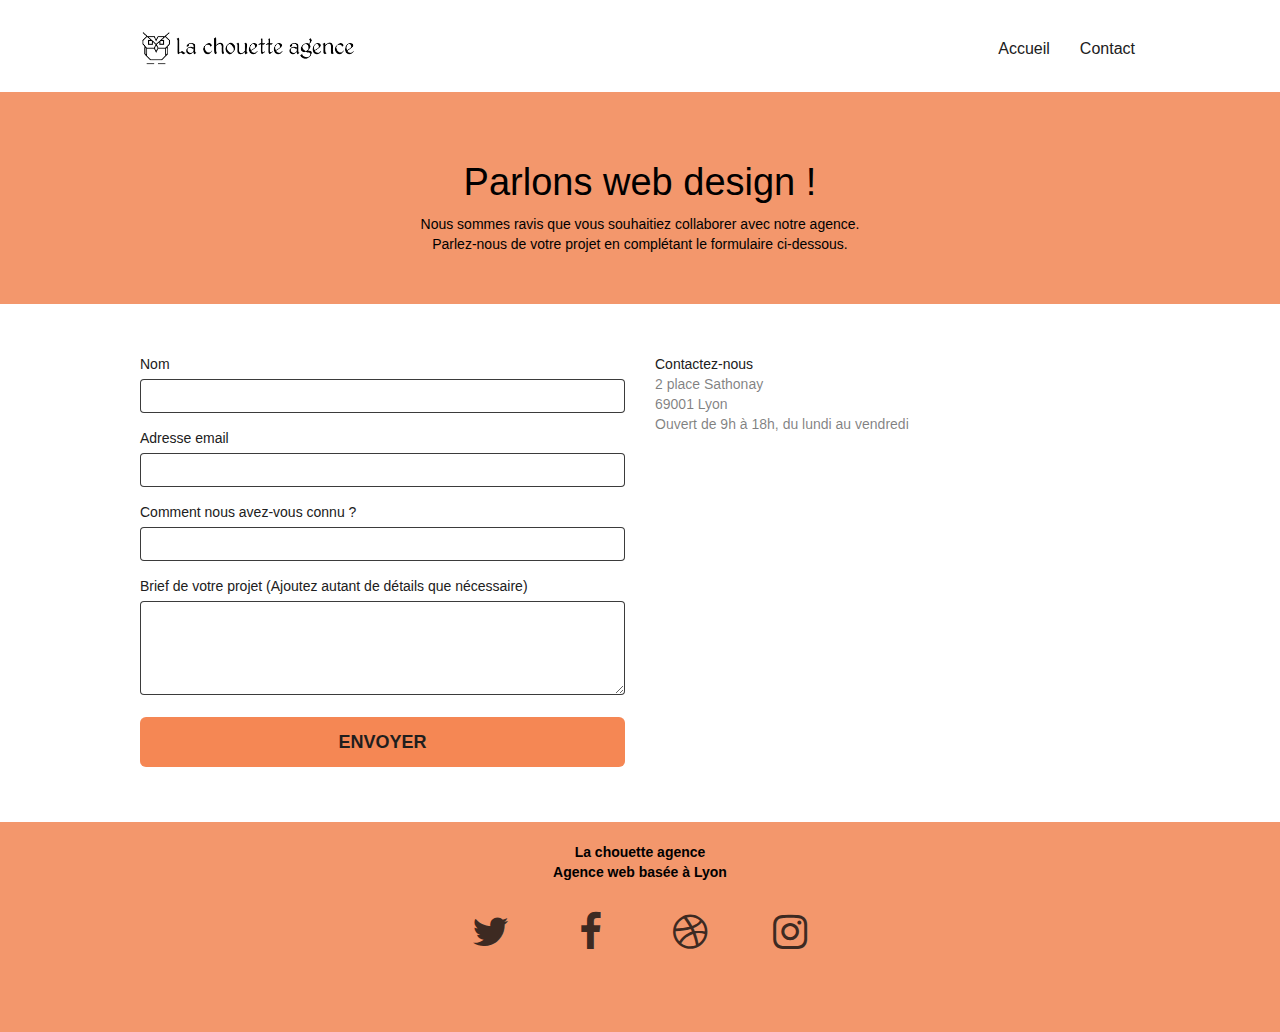
==== commit 5d8ee2f4: "Mise à jour" ====
--- a/page2.html
+++ b/page2.html
@@ -80,29 +80,34 @@
 		<div class="row">
 			<div class="col-sm-6">
 				<form id="form_1" novalidate success-msg="Your message has been sent." fail-msg="Sorry it seems that our mail server is not responding, Sorry for the inconvenience!">
+					
 					<div class="form-group">
-						<label>
+						<label for="name">
 							Nom
 						</label>
 						<input id="name" class="form-control" required />
 					</div>
+
 					<div class="form-group">
-						<label>
+						<label for="email">
 							Adresse email
 						</label>
 						<input id="email" class="form-control" type="email" required />
 					</div>
+
 					<div class="form-group">
-						<label>
+						<label for="input_504">
 							Comment nous avez-vous connu ?
 						</label>
-						<input class="form-control" type="email" required id="input_504" />
+						<input class="form-control" type="text" required id="input_504" />
 					</div>
+
 					<div class="form-group">
-						<label>
+						<label for="message">
 							Brief de votre projet (Ajoutez autant de détails que nécessaire)<br>
 						</label><textarea id="message" class="form-control" rows="4" cols="50" required></textarea>
-					</div> 
+					</div>
+
 					<button class="bloc-button btn btn-lg btn-block cta-hero btn-atomic-tangerine" type="submit">
 						Envoyer
 					</button>
@@ -139,22 +144,22 @@
 				<div class="row row-no-gutters social">
 					<div class="col-sm-3">
 						<div class="text-center">
-							<a class="social" href="https://twitter.com/OCFrance?ref_src=twsrc%5Egoogle%7Ctwcamp%5Eserp%7Ctwgr%5Eauthor" alt="lien vers la page twitter" title="lien vers la page twitter" target="_blank"><span class="fa fa-twitter icon-md"></span></a>
+							<a class="social" href="https://twitter.com/OCFrance?ref_src=twsrc%5Egoogle%7Ctwcamp%5Eserp%7Ctwgr%5Eauthor" alt="lien vers la page twitter" title="lien vers la page twitter"><span class="fa fa-twitter icon-md"></span></a>
 						</div>
 					</div>
 					<div class="col-sm-3">
 						<div class="text-center">
-							<a class="social" href="https://fr-fr.facebook.com/openclassrooms/" alt="lien vers la page facebook" title="lien vers la page facebook" target="_blank"><span class="fa fa-facebook icon-md"></span></a>
+							<a class="social" href="https://fr-fr.facebook.com/openclassrooms/" alt="lien vers la page facebook" title="lien vers la page facebook"><span class="fa fa-facebook icon-md"></span></a>
 						</div>
 					</div>
 					<div class="col-sm-3">
 						<div class="text-center">
-							<a class="social" href="https://dribbble.com/tags/openclassrooms" alt="lien vers la page dribbble" title="lien vers la page dribbble" target="_blank"><span class="fa fa-dribbble icon-md"></span></a>
+							<a class="social" href="https://dribbble.com/tags/openclassrooms" alt="lien vers la page dribbble" title="lien vers la page dribbble"><span class="fa fa-dribbble icon-md"></span></a>
 						</div>
 					</div>
 					<div class="col-sm-3">
 						<div class="text-center">
-							<a class="social" href="https://www.instagram.com/openclassrooms/?hl=fr" alt="lien vers la page instagram" title="lien vers la page instagram" target="_blank"><span class="fa fa-instagram icon-md"></span></a>
+							<a class="social" href="https://www.instagram.com/openclassrooms/?hl=fr" alt="lien vers la page instagram" title="lien vers la page instagram"><span class="fa fa-instagram icon-md"></span></a>
 						</div>
 					</div>
 				</div>
--- a/style.css
+++ b/style.css
@@ -508,7 +508,7 @@
 }
 
 .form-control {
-    border-color: rgba(0, 0, 0, .1);
+    border-color: rgb(10 10 10 / 80%);
     box-shadow: none;
 }
 
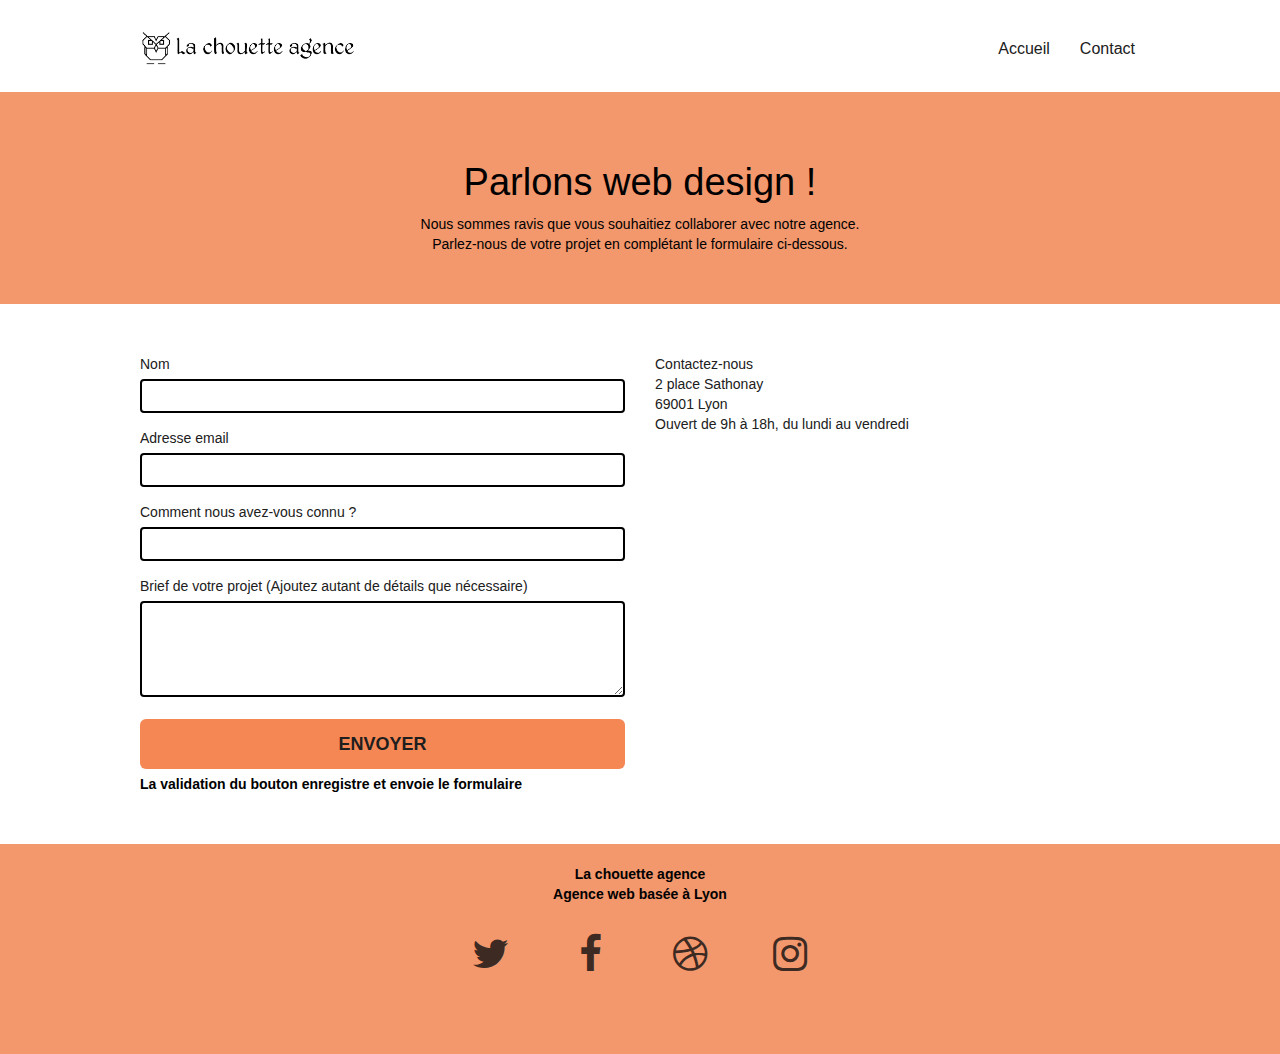
==== commit 2a002655: "Mise à jour des balises accessibilité" ====
--- a/page2.html
+++ b/page2.html
@@ -43,10 +43,10 @@
 			<div class="collapse navbar-collapse navbar-1 special-dropdown-nav">
 				<ul class="site-navigation nav navbar-nav">
 					<li>
-						<a href="index.html">Accueil</a>
+						<a href="index.html" aria-label="page d'accueil">Accueil</a>
 					</li>
 					<li>
-						<a href="page2.html">Contact</a>
+						<a href="page2.html" aria-label="page contact">Contact</a>
 					</li>
 				</ul>
 			</div>
@@ -85,40 +85,44 @@
 						<label for="name">
 							Nom
 						</label>
-						<input id="name" class="form-control" required />
+						<input id="name" class="form-control" required aria-required="true"/>
 					</div>
 
 					<div class="form-group">
 						<label for="email">
 							Adresse email
 						</label>
-						<input id="email" class="form-control" type="email" required />
+						<input id="email" class="form-control" type="email" required aria-required="true"/>
 					</div>
 
 					<div class="form-group">
 						<label for="input_504">
 							Comment nous avez-vous connu ?
 						</label>
-						<input class="form-control" type="text" required id="input_504" />
+						<input class="form-control" type="text" required  aria-required="true" id="input_504" />
 					</div>
 
 					<div class="form-group">
 						<label for="message">
 							Brief de votre projet (Ajoutez autant de détails que nécessaire)<br>
-						</label><textarea id="message" class="form-control" rows="4" cols="50" required></textarea>
+						</label>
+						<textarea id="message" class="form-control" rows="4" cols="50" required aria-required="true"></textarea>
 					</div>
 
-					<button class="bloc-button btn btn-lg btn-block cta-hero btn-atomic-tangerine" type="submit">
+					<button class="bloc-button btn btn-lg btn-block cta-hero btn-atomic-tangerine" type="submit" aria-describedby="descriptionEnvoi" >
 						Envoyer
 					</button>
+					<div id="descriptionEnvoi">La validation du bouton enregistre et envoie le formulaire</div>
 				</form>
 			</div>
 			<div class="col-sm-6">
 				<address>
-					<a href="mailto:contact@lachouetteagence.com">Contactez-nous</a>
-					<br>2 place Sathonay  
+					<a href="mailto:contact@lachouetteagence.com" aria-label="adresse mail de la chouette agence">Contactez-nous</a><br>
+					<p>
+						2 place Sathonay  
 					<br>69001 Lyon
-					<br>Ouvert de 9h à 18h, du lundi au vendredi<br>
+					<br>Ouvert de 9h à 18h, du lundi au vendredi
+					</p>
 				</address>					
 			</div>
 		</div>
@@ -169,7 +173,6 @@
 </footer>
 <!-- Footer - bloc-8 END -->
 
-    
 
 </body>
 </html>
--- a/style.css
+++ b/style.css
@@ -194,7 +194,8 @@
 
 .d-bloc .panel,
 .l-bloc {
-    color: rgba(0, 0, 0, .5);
+    color: rgb(0, 0, 0);
+    font-weight: bold;
 }
 
 .d-bloc .panel button:hover,
@@ -331,9 +332,21 @@
     text-align: inherit;
 }
 
-.nav > li a:hover,
-.nav > li a:focus {
+.nav > li a:hover{
+    background: #f57e47;
+
+}
+.nav > li a:focus{
     background: transparent;
+  
+}
+.nav > li a:active{
+    background: #f57e47;
+    color: #f57e47!important;
+}
+
+a:focus{
+    border: black 3px solid;
 }
 
 .navbar-toggle {
@@ -508,8 +521,12 @@
 }
 
 .form-control {
-    border-color: rgb(10 10 10 / 80%);
+    border: black 2px solid;
     box-shadow: none;
+}
+
+.form-control:focus{
+    color: #07243b!important;
 }
 
 .scrollToTop {
@@ -756,6 +773,7 @@
 
 .portfolio-thumb {
     margin-bottom: 24px;
+    width: 100%;
 }
 
 .portfolio-row {
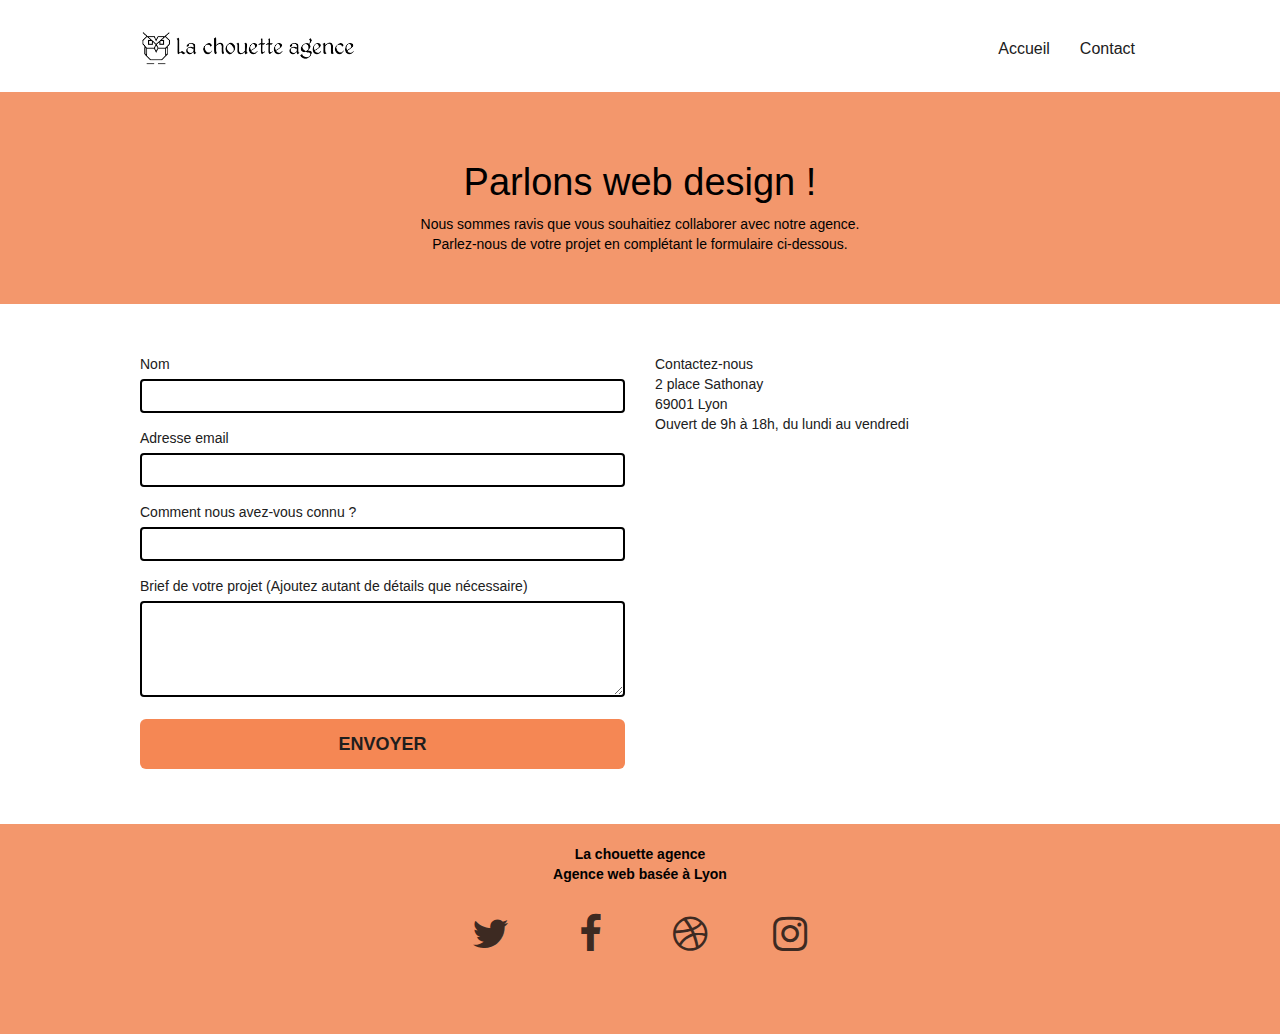
==== commit f627d0db: "Amélioration de l'accessibilité" ====
--- a/page2.html
+++ b/page2.html
@@ -112,7 +112,7 @@
 					<button class="bloc-button btn btn-lg btn-block cta-hero btn-atomic-tangerine" type="submit" aria-describedby="descriptionEnvoi" >
 						Envoyer
 					</button>
-					<div id="descriptionEnvoi">La validation du bouton enregistre et envoie le formulaire</div>
+					<div id="descriptionEnvoi" class="sr-only sr-only-focusable">La validation du bouton enregistre et envoie le formulaire</div>
 				</form>
 			</div>
 			<div class="col-sm-6">
--- a/style.css
+++ b/style.css
@@ -829,12 +829,19 @@
 .btn-atomic-tangerine {
     background: #f58754;
     color: #1f1e1e!important;
+    font-weight: bold;
 }
 
 .btn-atomic-tangerine:hover {
-    background: #d16838!important;
-    color: #1f1e1e!important;
-}
+    background: #1f1e1e!important;
+    color: #f58754!important;
+    font-weight: bold;
+}
+
+.btn-atomic-tangerine:focus {
+    border: black 5px solid;
+}
+
 
 .ltc-white {
     color: #FFFFFF!important;
